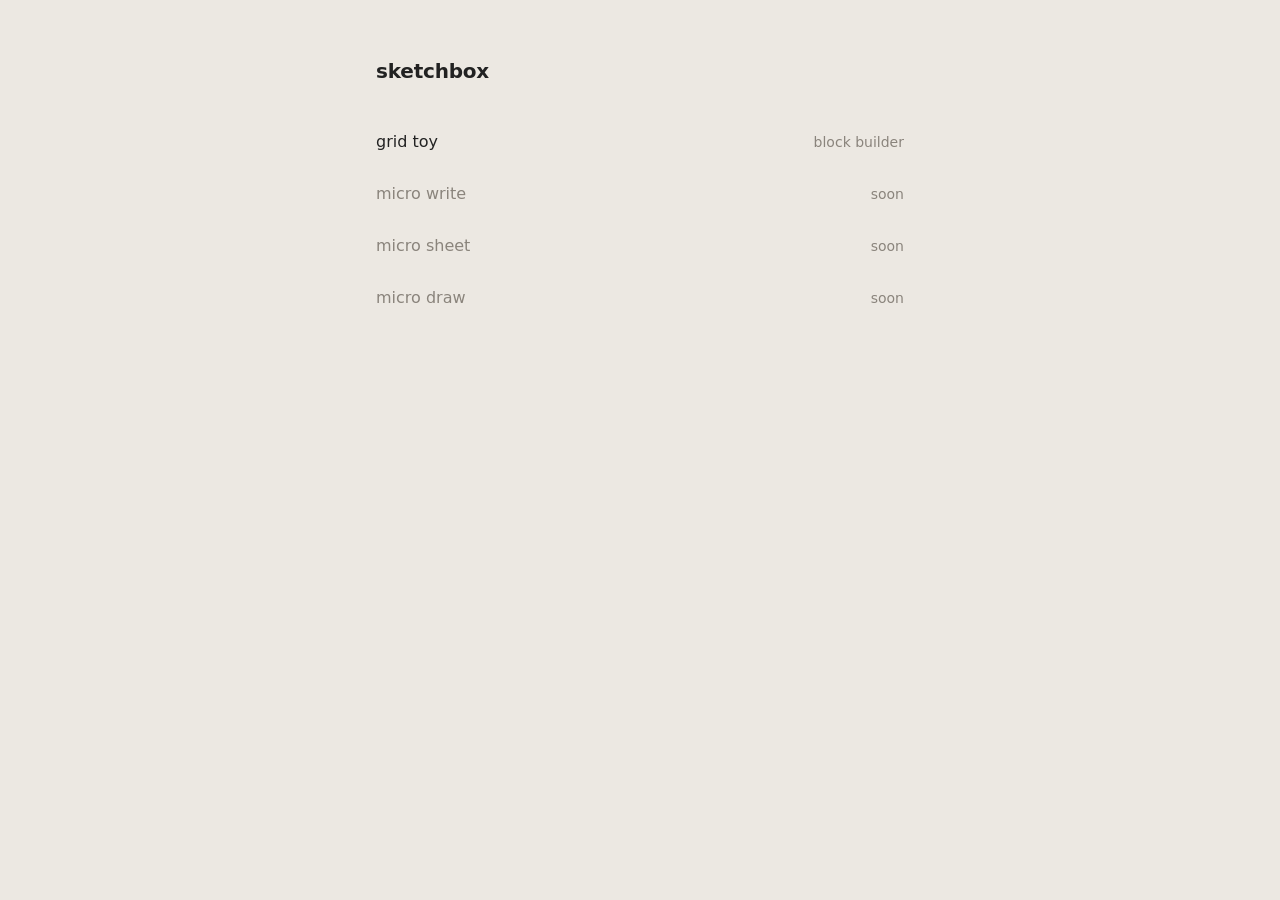
==== index.html @ 07f3c6a0 "Add experiments hub with grid toy and placeholders Root index.html links to each experiment. grid to" ====
<!doctype html>
<html lang="en">
<head>
<meta charset="utf-8">
<meta name="viewport" content="width=device-width, initial-scale=1">
<title>sketchbox</title>
<style>
  :root { --page: #ece8e2; --ink: #222; --mute: #8a847c; --hover: rgba(0,0,0,.06); }
  * { box-sizing: border-box; }
  html, body { margin: 0; }
  body { background: var(--page); color: var(--ink); font: 16px/1.5 system-ui, -apple-system, "Segoe UI", sans-serif; }
  main { max-width: 560px; margin: 0 auto; padding: 56px 16px; }
  h1 { font-size: 20px; font-weight: 600; margin: 0 0 32px; letter-spacing: -.01em; }
  ul { list-style: none; margin: 0; padding: 0; display: grid; gap: 4px; }
  a { display: flex; justify-content: space-between; align-items: baseline; gap: 16px; padding: 12px 14px; margin: 0 -14px; border-radius: 8px; color: inherit; text-decoration: none; }
  a:hover { background: var(--hover); }
  .name { font-weight: 500; }
  .note { color: var(--mute); font-size: 14px; }
  .soon .name { color: var(--mute); }
</style>
</head>
<body>
<main>
  <h1>sketchbox</h1>
  <ul>
    <li><a href="grid-toy/"><span class="name">grid toy</span><span class="note">block builder</span></a></li>
    <li class="soon"><a href="micro-write/"><span class="name">micro write</span><span class="note">soon</span></a></li>
    <li class="soon"><a href="micro-sheet/"><span class="name">micro sheet</span><span class="note">soon</span></a></li>
    <li class="soon"><a href="micro-draw/"><span class="name">micro draw</span><span class="note">soon</span></a></li>
  </ul>
</main>
</body>
</html>
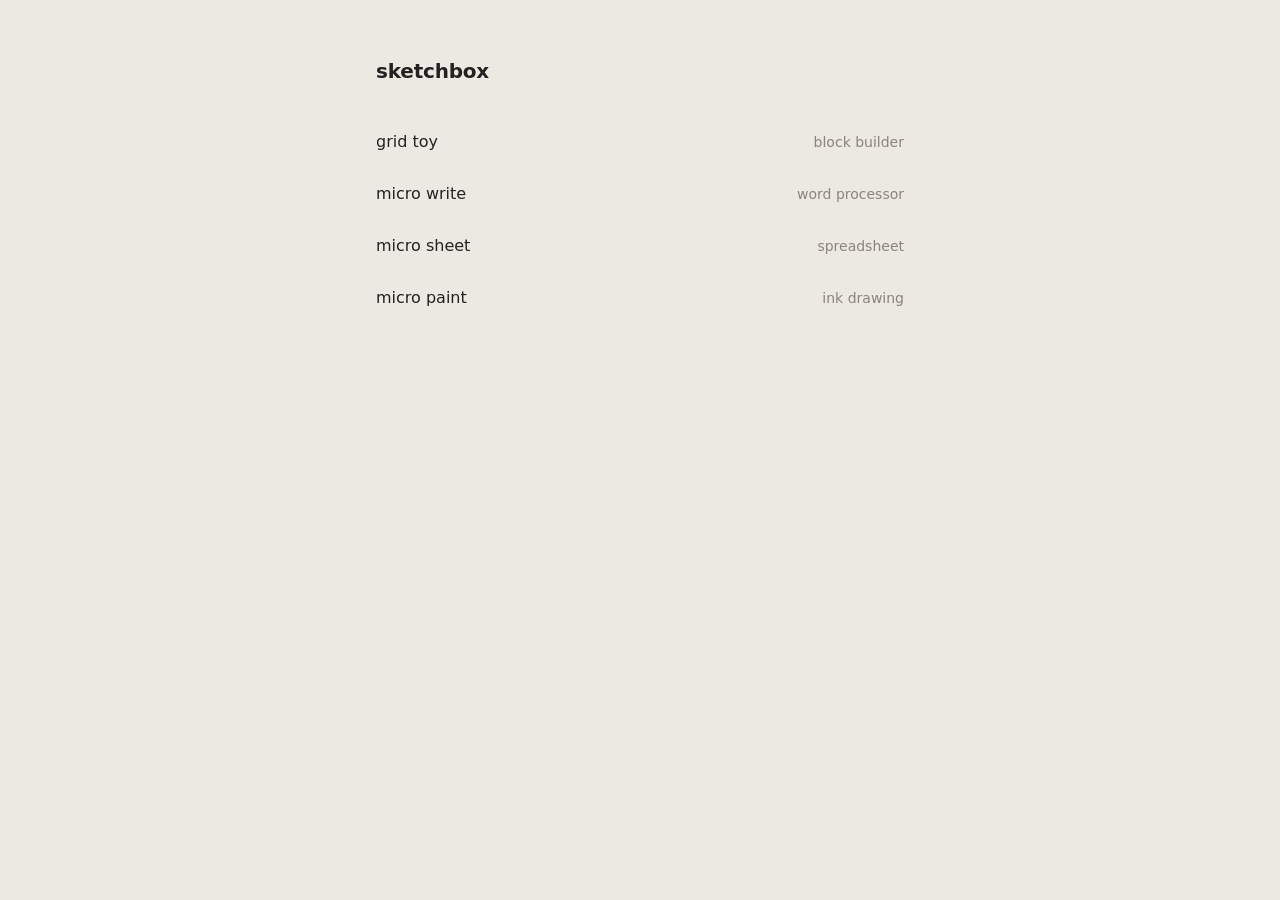
==== commit b2b16ec1: "Add micro write, sheet and paint to their placeholder folders Link all three from the hub page and d" ====
--- a/index.html
+++ b/index.html
@@ -24,9 +24,9 @@
   <h1>sketchbox</h1>
   <ul>
     <li><a href="grid-toy/"><span class="name">grid toy</span><span class="note">block builder</span></a></li>
-    <li class="soon"><a href="micro-write/"><span class="name">micro write</span><span class="note">soon</span></a></li>
-    <li class="soon"><a href="micro-sheet/"><span class="name">micro sheet</span><span class="note">soon</span></a></li>
-    <li class="soon"><a href="micro-draw/"><span class="name">micro draw</span><span class="note">soon</span></a></li>
+    <li><a href="micro-write/"><span class="name">micro write</span><span class="note">word processor</span></a></li>
+    <li><a href="micro-sheet/"><span class="name">micro sheet</span><span class="note">spreadsheet</span></a></li>
+    <li><a href="micro-draw/"><span class="name">micro paint</span><span class="note">ink drawing</span></a></li>
   </ul>
 </main>
 </body>
